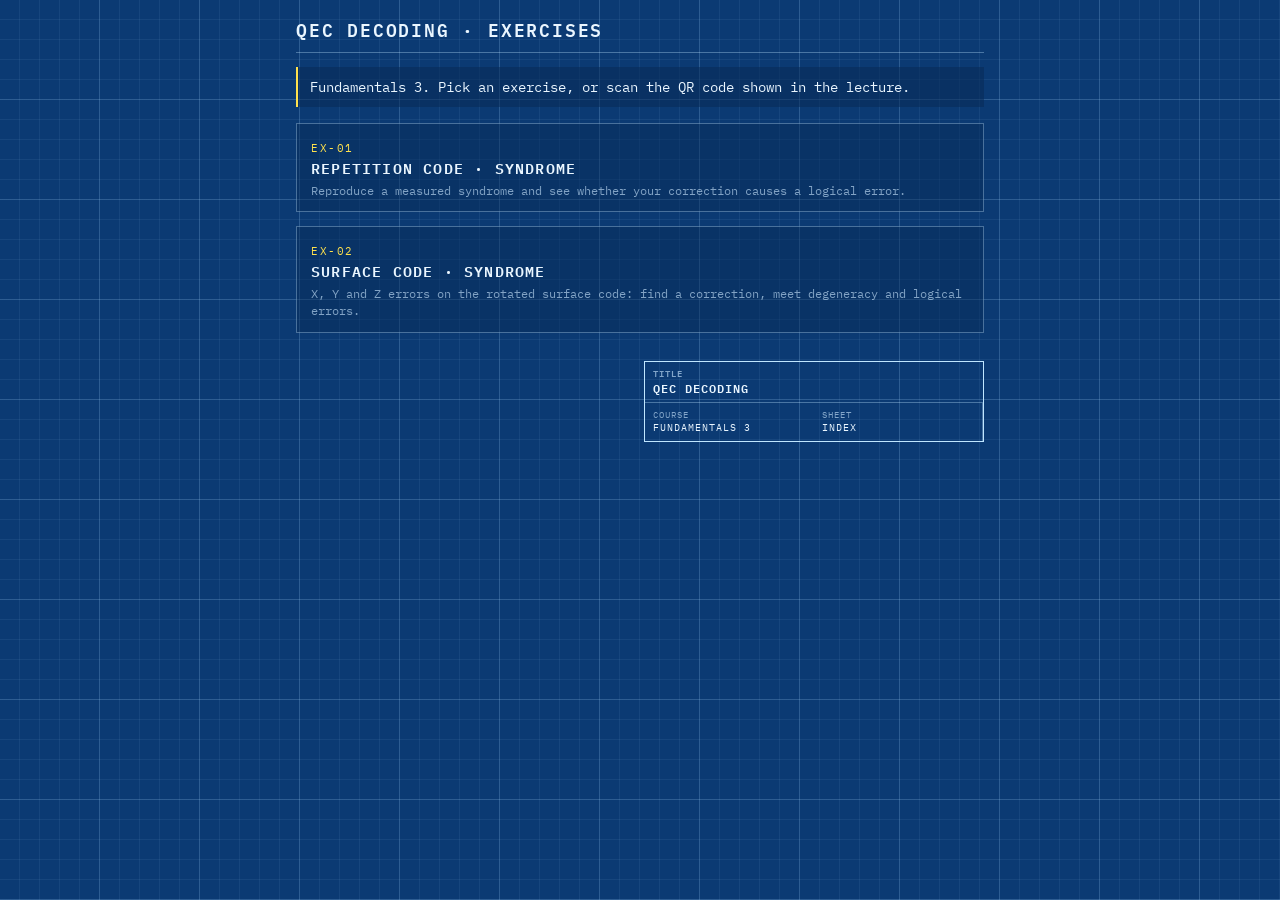
==== index.html @ 1e883d4d "Add QEC decoding exercises: repetition and surface code syndromes Static blueprint-styled site for G" ====
<!doctype html>
<html lang="en">
<head>
  <meta charset="utf-8">
  <meta name="viewport" content="width=device-width, initial-scale=1">
  <title>QEC Decoding Exercises</title>
  <link rel="preconnect" href="https://fonts.googleapis.com">
  <link rel="preconnect" href="https://fonts.gstatic.com" crossorigin>
  <link href="https://fonts.googleapis.com/css2?family=IBM+Plex+Mono:wght@400;500;600&display=swap" rel="stylesheet">
  <link rel="stylesheet" href="assets/blueprint.css">
</head>
<body>
  <main class="sheet">
    <header class="sheet-head">
      <h1>QEC Decoding · Exercises</h1>
    </header>

    <p class="task">Fundamentals 3. Pick an exercise, or scan the QR code shown in the lecture.</p>

    <ul class="ex-list">
      <li>
        <a href="rep-syndrome/">
          <span class="num">EX-01</span>
          <span class="name">Repetition code · syndrome</span>
          <span class="desc">Reproduce a measured syndrome and see whether your correction causes a logical error.</span>
        </a>
      </li>
      <li>
        <a href="surface-syndrome/">
          <span class="num">EX-02</span>
          <span class="name">Surface code · syndrome</span>
          <span class="desc">X, Y and Z errors on the rotated surface code: find a correction, meet degeneracy and logical errors.</span>
        </a>
      </li>
    </ul>

    <footer class="title-block">
      <div class="wide"><small>Title</small>QEC Decoding</div>
      <div><small>Course</small>Fundamentals 3</div>
      <div><small>Sheet</small>Index</div>
    </footer>
  </main>
</body>
</html>
---- assets/blueprint.css ----
/* ==========================================================
   Blueprint theme — shared by all QEC decoding exercises
   ========================================================== */

:root {
  /* paper */
  --paper: #0b3a73;
  --paper-deep: #082b57;
  --grid-fine: rgba(170, 215, 255, 0.07);
  --grid-major: rgba(170, 215, 255, 0.16);

  /* ink */
  --ink: #eaf6ff;
  --ink-dim: rgba(205, 232, 255, 0.62);
  --line: #bfe6ff;
  --line-faint: rgba(191, 230, 255, 0.35);

  /* accents (highlights that read on blue) */
  --c-syndrome: #ffe14d;     /* lit stabilizer / ancilla */
  --c-error: #ff9e4a;        /* physical error */
  --c-error-soft: rgba(255, 158, 74, 0.2);
  --c-correction: #6dffb0;   /* student's correction */
  --c-correction-soft: rgba(109, 255, 176, 0.18);
  --c-fail: #ff5d73;         /* mismatch / logical error */
  --c-fail-soft: rgba(255, 93, 115, 0.2);
  --c-ok: #6dffb0;

  --font: "IBM Plex Mono", ui-monospace, SFMono-Regular, Menlo, Consolas, monospace;
}

* { box-sizing: border-box; }

html { -webkit-text-size-adjust: 100%; }

body {
  margin: 0;
  min-height: 100vh;
  color: var(--ink);
  font-family: var(--font);
  font-size: 15px;
  line-height: 1.45;
  background-color: var(--paper);
  background-image:
    linear-gradient(var(--grid-major) 1px, transparent 1px),
    linear-gradient(90deg, var(--grid-major) 1px, transparent 1px),
    linear-gradient(var(--grid-fine) 1px, transparent 1px),
    linear-gradient(90deg, var(--grid-fine) 1px, transparent 1px);
  background-size: 100px 100px, 100px 100px, 20px 20px, 20px 20px;
  background-position: -1px -1px;
  touch-action: manipulation;
}

a { color: var(--line); }

/* ---------- sheet layout ---------- */

.sheet {
  max-width: 720px;
  margin: 0 auto;
  padding: 16px 16px 32px;
}

.sheet-head {
  border-bottom: 1px solid var(--line-faint);
  padding-bottom: 10px;
  margin-bottom: 14px;
}

.back {
  display: inline-block;
  font-size: 11px;
  letter-spacing: 0.12em;
  text-decoration: none;
  color: var(--ink-dim);
  margin-bottom: 6px;
}

h1 {
  margin: 0;
  font-size: 18px;
  font-weight: 600;
  letter-spacing: 0.1em;
  text-transform: uppercase;
}

.task {
  margin: 0 0 16px;
  padding: 10px 12px;
  border-left: 2px solid var(--c-syndrome);
  background: rgba(8, 43, 87, 0.55);
  font-size: 14px;
}

/* ---------- panels ---------- */

.panel {
  position: relative;
  border: 1px solid var(--line-faint);
  background: rgba(8, 43, 87, 0.45);
  padding: 22px 10px 10px;
  margin: 18px 0 0;
}

/* corner ticks, like registration marks */
.panel::before,
.panel::after {
  content: "";
  position: absolute;
  width: 8px;
  height: 8px;
  border-color: var(--line);
  border-style: solid;
}
.panel::before { top: -1px; left: -1px; border-width: 1px 0 0 1px; }
.panel::after  { bottom: -1px; right: -1px; border-width: 0 1px 1px 0; }

.panel-label {
  position: absolute;
  top: -9px;
  left: 10px;
  margin: 0;
  padding: 0 6px;
  font-size: 11px;
  font-weight: 500;
  letter-spacing: 0.14em;
  text-transform: uppercase;
  background: var(--paper);
}

.hint {
  margin: 0 0 4px;
  font-size: 11px;
  letter-spacing: 0.08em;
  color: var(--ink-dim);
  text-transform: uppercase;
}

.meta {
  font-size: 11px;
  letter-spacing: 0.1em;
  color: var(--ink-dim);
  text-transform: uppercase;
  text-align: right;
}

/* ---------- controls ---------- */

.toolbar {
  display: flex;
  flex-wrap: wrap;
  gap: 10px;
  align-items: center;
  justify-content: space-between;
}

.actions {
  display: flex;
  gap: 10px;
  margin-top: 14px;
}
.actions .btn { flex: 1; }

.btn {
  appearance: none;
  font: inherit;
  font-size: 13px;
  font-weight: 600;
  letter-spacing: 0.14em;
  text-transform: uppercase;
  color: var(--ink);
  background: transparent;
  border: 1px solid var(--line);
  padding: 11px 14px;
  min-height: 44px;
  cursor: pointer;
}
.btn:active { background: rgba(191, 230, 255, 0.15); }
.btn.primary {
  background: var(--line);
  color: var(--paper-deep);
}
.btn.primary:active { background: #fff; }

.seg {
  display: inline-flex;
  border: 1px solid var(--line);
}
.seg-label {
  font-size: 11px;
  letter-spacing: 0.12em;
  color: var(--ink-dim);
  margin-right: 8px;
}
.seg button {
  appearance: none;
  font: inherit;
  font-size: 13px;
  color: var(--ink);
  background: transparent;
  border: 0;
  border-left: 1px solid var(--line-faint);
  min-width: 44px;
  min-height: 40px;
  cursor: pointer;
}
.seg button:first-child { border-left: 0; }
.seg button[aria-pressed="true"] {
  background: var(--line);
  color: var(--paper-deep);
  font-weight: 600;
}

/* ---------- verdicts ---------- */

.verdict {
  display: grid;
  grid-template-columns: auto 1fr;
  gap: 4px 10px;
  margin: 0 0 10px;
  font-size: 13px;
}
.verdict dt {
  color: var(--ink-dim);
  letter-spacing: 0.1em;
  text-transform: uppercase;
  font-size: 11px;
  padding-top: 2px;
}
.verdict dd { margin: 0; font-weight: 600; }
.ok   { color: var(--c-ok); }
.fail { color: var(--c-fail); }
.note { font-size: 12px; color: var(--ink-dim); margin: 0 0 8px; }

.subhead {
  margin: 12px 0 0;
  font-size: 11px;
  font-weight: 500;
  letter-spacing: 0.12em;
  text-transform: uppercase;
  color: var(--ink-dim);
}

/* ---------- legend ---------- */

.legend {
  display: flex;
  flex-wrap: wrap;
  gap: 6px 16px;
  margin-top: 16px;
  font-size: 11px;
  letter-spacing: 0.08em;
  color: var(--ink-dim);
  text-transform: uppercase;
}
.legend span { display: inline-flex; align-items: center; gap: 6px; }
.sw {
  width: 12px;
  height: 12px;
  border: 1.5px solid currentColor;
  display: inline-block;
}
.sw.round { border-radius: 50%; }
.sw.syndrome   { color: var(--c-syndrome); background: var(--c-syndrome); }
.sw.error      { color: var(--c-error); background: var(--c-error-soft); }
.sw.correction { color: var(--c-correction); background: var(--c-correction-soft); }
.sw.residual   { color: var(--c-fail); background: var(--c-fail-soft); }

/* ---------- title block ---------- */

.title-block {
  margin: 28px 0 0 auto;
  max-width: 340px;
  display: grid;
  grid-template-columns: 1fr 1fr;
  border: 1px solid var(--line);
  font-size: 10px;
  letter-spacing: 0.1em;
  text-transform: uppercase;
}
.title-block div {
  padding: 5px 8px;
  border-right: 1px solid var(--line-faint);
  border-bottom: 1px solid var(--line-faint);
}
.title-block div:nth-child(2n) { border-right: 0; }
.title-block div.wide { grid-column: 1 / -1; border-right: 0; font-size: 12px; font-weight: 600; }
.title-block div:last-child,
.title-block div:nth-last-child(2):not(.wide) { border-bottom: 0; }
.title-block small { display: block; color: var(--ink-dim); font-size: 9px; }

/* ---------- exercise list (root index) ---------- */

.ex-list { list-style: none; padding: 0; margin: 0; }
.ex-list li { margin-top: 14px; }
.ex-list a {
  display: block;
  text-decoration: none;
  color: var(--ink);
  border: 1px solid var(--line-faint);
  background: rgba(8, 43, 87, 0.45);
  padding: 12px 14px;
}
.ex-list a:active { background: rgba(191, 230, 255, 0.12); }
.ex-list .num { color: var(--c-syndrome); font-size: 11px; letter-spacing: 0.14em; }
.ex-list .name { display: block; font-weight: 600; letter-spacing: 0.08em; text-transform: uppercase; }
.ex-list .desc { display: block; font-size: 12px; color: var(--ink-dim); margin-top: 2px; }

/* ==========================================================
   Schematic SVG primitives (qubits, stabilizers, annotations)
   ========================================================== */

svg.schematic {
  display: block;
  width: 100%;
  height: auto;
  margin: 0 auto;
  overflow: visible;
  -webkit-tap-highlight-color: transparent;
}

.wire { stroke: var(--line); stroke-width: 1; opacity: 0.55; }

.dq {
  fill: var(--paper);
  stroke: var(--line);
  stroke-width: 1.5;
  transition: fill 0.12s, stroke 0.12s;
}
.dq.unknown { stroke: var(--ink-dim); stroke-dasharray: 3 3; }
.dq.flip.error      { stroke: var(--c-error);      fill: var(--c-error-soft); }
.dq.flip.correction { stroke: var(--c-correction); fill: var(--c-correction-soft); }
.dq.flip.residual   { stroke: var(--c-fail);       fill: var(--c-fail-soft); }

.cross { stroke-width: 2; stroke-linecap: round; pointer-events: none; }
.cross.error      { stroke: var(--c-error); }
.cross.correction { stroke: var(--c-correction); }
.cross.residual   { stroke: var(--c-fail); }

.anc {
  fill: var(--paper);
  stroke: var(--line);
  stroke-width: 1.5;
  transition: fill 0.12s, stroke 0.12s;
}
.anc.lit {
  fill: var(--c-syndrome);
  stroke: var(--c-syndrome);
  filter: drop-shadow(0 0 4px var(--c-syndrome));
}

.lattice { stroke: var(--line); stroke-width: 0.6; opacity: 0.3; stroke-dasharray: 2 3; }

.plaq {
  fill: rgba(191, 230, 255, 0.05);
  stroke: var(--line);
  stroke-width: 1.2;
  stroke-linejoin: round;
  transition: fill 0.12s, stroke 0.12s;
}
.plaq.lit { fill: rgba(255, 225, 77, 0.32); stroke: var(--c-syndrome); }

.anc-txt {
  fill: var(--line);
  font-family: var(--font);
  font-size: 8px;
  font-weight: 600;
  text-anchor: middle;
  pointer-events: none;
}
.anc-txt.lit { fill: var(--paper-deep); }
.hatch-line { stroke: var(--line); stroke-width: 0.8; opacity: 0.35; }

.pauli {
  font-family: var(--font);
  font-size: 13px;
  font-weight: 600;
  text-anchor: middle;
  pointer-events: none;
}
.pauli.error     { fill: var(--c-error); }
.pauli.correction { fill: var(--c-correction); }
.pauli.residual   { fill: var(--c-fail); }

.sw.ztype { color: var(--line); background: rgba(191, 230, 255, 0.08); }
.sw.xtype {
  color: var(--line);
  background: repeating-linear-gradient(45deg, rgba(191, 230, 255, 0.45) 0 1px, transparent 1px 4px);
}

.pair { display: grid; gap: 4px 14px; }
@media (min-width: 560px) { .pair { grid-template-columns: 1fr 1fr; } }

.mismatch { fill: none; stroke: var(--c-fail); stroke-width: 1.5; stroke-dasharray: 3 2; }

.lbl {
  fill: var(--ink-dim);
  font-family: var(--font);
  font-size: 9px;
  letter-spacing: 0.08em;
  text-anchor: middle;
}
.qmark { fill: var(--ink-dim); font-family: var(--font); font-size: 11px; text-anchor: middle; pointer-events: none; }

.dim { stroke: var(--line); stroke-width: 0.8; opacity: 0.8; }
.dim-txt { fill: var(--line); font-family: var(--font); font-size: 10px; text-anchor: middle; letter-spacing: 0.1em; }
.dim-bg { fill: var(--paper); }

.hit { fill: transparent; cursor: pointer; }
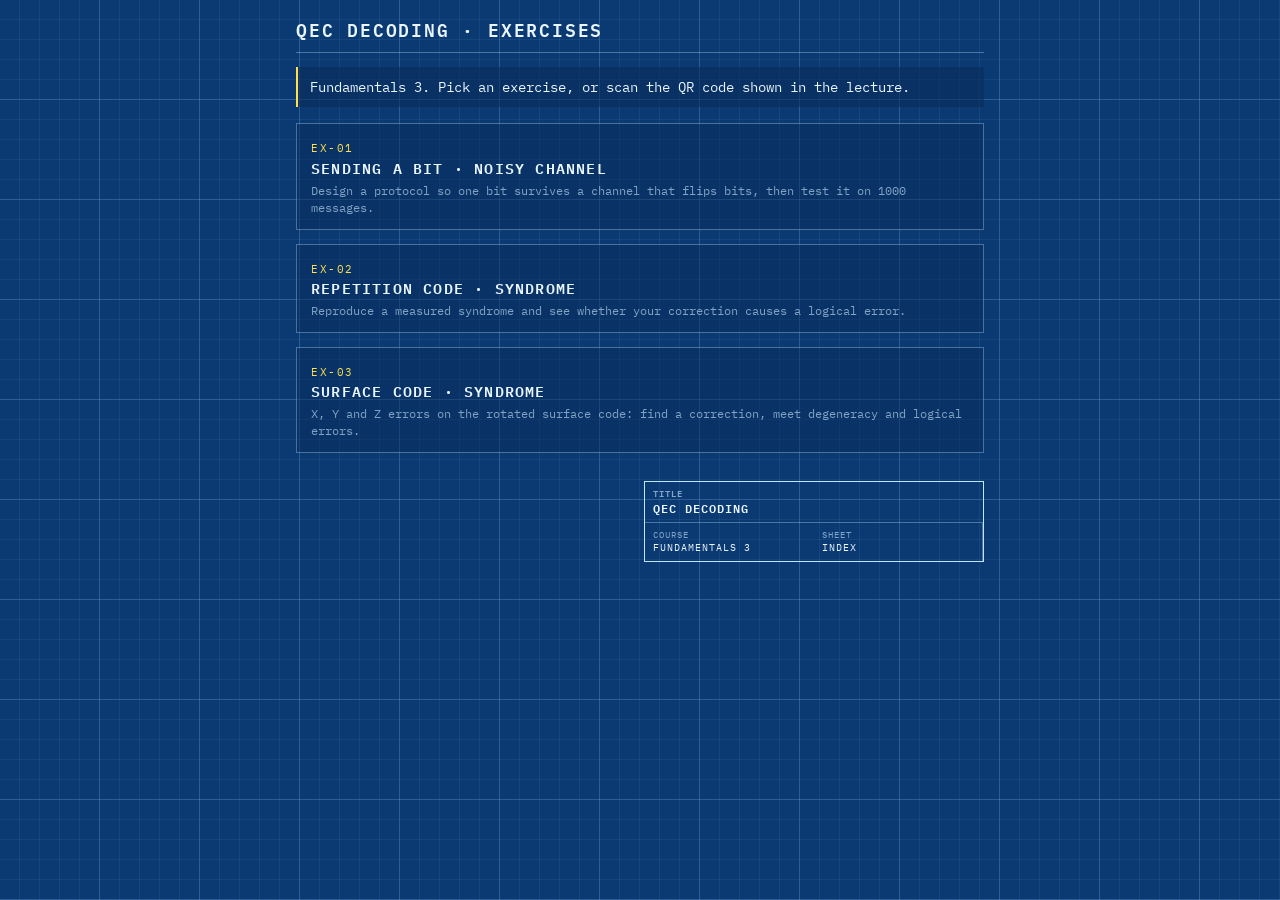
==== commit 4857f674: "Add EX-01 noisy-bit exercise and renumber sheets New exercise: students design codewords for 0 and 1" ====
--- a/index.html
+++ b/index.html
@@ -19,15 +19,22 @@
 
     <ul class="ex-list">
       <li>
+        <a href="noisy-bit/">
+          <span class="num">EX-01</span>
+          <span class="name">Sending a bit · noisy channel</span>
+          <span class="desc">Design a protocol so one bit survives a channel that flips bits, then test it on 1000 messages.</span>
+        </a>
+      </li>
+      <li>
         <a href="rep-syndrome/">
-          <span class="num">EX-01</span>
+          <span class="num">EX-02</span>
           <span class="name">Repetition code · syndrome</span>
           <span class="desc">Reproduce a measured syndrome and see whether your correction causes a logical error.</span>
         </a>
       </li>
       <li>
         <a href="surface-syndrome/">
-          <span class="num">EX-02</span>
+          <span class="num">EX-03</span>
           <span class="name">Surface code · syndrome</span>
           <span class="desc">X, Y and Z errors on the rotated surface code: find a correction, meet degeneracy and logical errors.</span>
         </a>
--- a/assets/blueprint.css
+++ b/assets/blueprint.css
@@ -399,6 +399,14 @@
   letter-spacing: 0.08em;
   text-anchor: middle;
 }
+.row-lbl { text-anchor: start; }
+
+/* classical bits (digit inside a .dq circle) and a noisy-channel band */
+.bit { fill: var(--ink); font-family: var(--font); font-size: 13px; font-weight: 600; text-anchor: middle; pointer-events: none; }
+.bit.dimmed { fill: var(--ink-dim); font-weight: 400; font-size: 11px; }
+.bit.error { fill: var(--c-error); }
+.channel { fill: rgba(255, 158, 74, 0.06); stroke: var(--line-faint); stroke-width: 1; stroke-dasharray: 4 3; }
+
 .qmark { fill: var(--ink-dim); font-family: var(--font); font-size: 11px; text-anchor: middle; pointer-events: none; }
 
 .dim { stroke: var(--line); stroke-width: 0.8; opacity: 0.8; }
